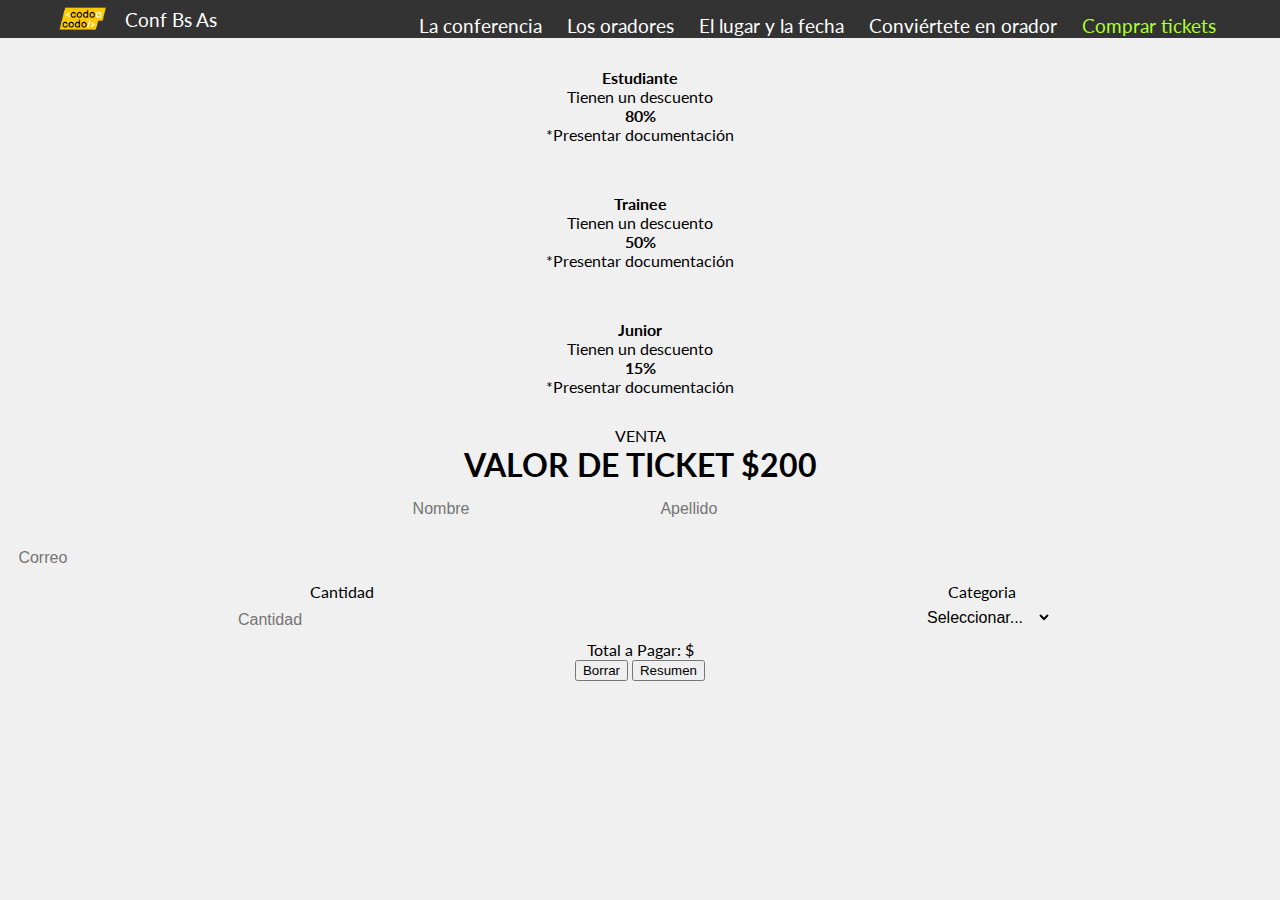
==== orador.html @ 402794fa "se agrega orador" ====
<!DOCTYPE html>
<html>
<head>
    <meta charset='utf-8'>
    <meta http-equiv='X-UA-Compatible' content='IE=edge'>
    <title>Convierteté en Orador</title>
    <meta name='viewport' content='width=device-width, initial-scale=1'>
    <link rel='stylesheet' type='text/css' media='screen' href='estilos.css'>
    <link href="https://cdn.jsdelivr.net/npm/bootstrap@5.3.2/dist/css/bootstrap.min.css" rel="stylesheet" integrity="sha384-T3c6CoIi6uLrA9TneNEoa7RxnatzjcDSCmG1MXxSR1GAsXEV/Dwwykc2MPK8M2HN" crossorigin="anonymous">
    <script src="https://cdn.jsdelivr.net/npm/bootstrap@5.3.2/dist/js/bootstrap.bundle.min.js" integrity="sha384-C6RzsynM9kWDrMNeT87bh95OGNyZPhcTNXj1NW7RuBCsyN/o0jlpcV8Qyq46cDfL" crossorigin="anonymous"></script>
    <link rel="preconnect" href="https://fonts.googleapis.com">
    <link rel="preconnect" href="https://fonts.gstatic.com" crossorigin>
    <link href="https://fonts.googleapis.com/css2?family=Lato&family=Ubuntu:ital@0;1&display=swap" rel="stylesheet">
</head>
<header>
    <span id="sup-logo"><img src="images/codoacodo.png" id="logo"> Conf Bs As</span>    
        <nav>
            <ul class="lista-flex" style="margin-top: 1vw;color: rgb(184, 181, 181);"> 
                <li><a>La conferencia</a></li>
                <li><a>Los oradores</a></li>
                <li><a>El lugar y la fecha</a></li>
                <li><a style="color:white">Conviértete en orador</a></li>
                <li><a style="color:greenyellow">Comprar tickets</a></li>
                
            </ul>
        </nav>   
</header>
<body>

	<div class="container">
		<div class="row justify-content-center">
			<div class="col-4">
				<div class="box"> 
					<p><b>Estudiante</b></p>
					<p>Tienen un descuento</p>

					<p><b>80%</b></p>

					<p>*Presentar documentación</p>
				</div>
			</div>
			<div class="col-4">
				<div class="box">
					<p><b>Trainee</b></p>
					<p>Tienen un descuento</p>

					<p><b>50%</b></p>

					<p>*Presentar documentación</p>
				</div>
			</div>
			<div class="col-4">
				<div class="box">
					<p><b>Junior</b></p>
					<p>Tienen un descuento</p>

					<p><b>15%</b></p>

					<p>*Presentar documentación</p>
				</div>
			</div>
		</div>
	</div>
	<div class="container">
	    <div class="lista-centrada">
	        <p style="font-size:1em;">VENTA</p>
	        <p style="font-size: 2em;" ><b><span id="precioTicket">VALOR DE TICKET $200 </span></b></p>
	    </div>
	    <div class="container lista-centrada">
	        <input placeholder="Nombre" class="input-form">
	        <input placeholder="Apellido" class="input-form">
	        <input placeholder="Correo" class="input-form" style="width: 98%;">
	        
			<div class="flex-container">
	        	<p>
	            	<span > Cantidad </span>
	            	<input placeholder="Cantidad" class="input-form">
	            </p>	
	        	<p>
	        		<label class="text2"> Categoria </label>           
	            	<select class="input-form" id="categoria" onchange="CalcularPrecioFinal()">
	            		<option >Seleccionar... </option>
	                	<option value="0.2">Estudiante</option>
	                	<option value="0.5">Trainee</option>
	                	<option value="0.75">Junior</option>
	            	</select> 	
	        	</p>
        
	            
	        </div>
	        <p>Total a Pagar:<span id="precioFinal"> $</span></p>
	        <button class="btn btn-primary">Borrar</button>
	        <button class="btn btn-primary">Resumen</button>
	    </div>
	</div>


</body>

<script>
	function CalcularPrecioFinal(){
		const precioTicket = parseFloat(document.getElementById ('precioTicket').textContent);
		const categoria = parseFloat(document.getElementById ('categoria').value);

		const precioFinal2 = precioTicket * categoria;

		document.getElementById ('precioFinal').textContent = precioFinal2;
	}
</script>
</html>
---- estilos.css ----
/* Reset de estilos básicos */
body, h1, h2, h3, h4, h5, h6, p, ul, li, a {
    margin: 0;
    padding: 0;
    border: 0;
}


body {
    font-family: 'Lato', sans-serif;
    background-color: #f0f0f0;
}

.container-fluid {
    padding: 20px;
}

/* Encabezado */
header {
    background-color: #333;
    color: white;
    padding: 0px;
    display: flex;
    justify-content: space-between;
    align-items: center;
    font-size: larger;
    padding-right: 5vw;
}

#sup-logo {
    display: flex;
    align-items: center;
    margin-left: 4vw;
  
}

#logo {
    width: 5vw;
    height: 3vw;
    margin-right: 10px;
}

nav ul {
    list-style-type: none;
}

nav ul li {
    display: inline;
    margin-right: 20px;
}

nav ul li:last-child {
    margin-right: 0;
}

a {
    text-decoration: none;
    color: white;
}

/* Contenedor principal */
#elemento-contenedor {
    
    margin-top:-20px;
    background-image: url('images/ba1.jpg');
    background-color: rgba(0, 0, 0, 0.5);
    background-size: cover;
    background-position: center;
    min-height: 50vh;
    display: flex;
    align-items: center;
    justify-content: space-between;
    padding: 20px;
}

.elemento-titulo{
    text-align: start;
    margin-top: 10vw;
}
#txt-body {
    background: rgba(0, 0, 0, 0.5);
    color: white;
    border-radius: 5px;
    position: relative; 
}

#txt-body::after {
    content: "";
    background: inherit; 
    position: absolute;
    top: 0;
    left: 0;
    right: 0;
    bottom: 0;
    opacity: 0.5; 
    z-index: -1;
    border-radius: 5px;
}


#Botonescuerpo button {
    margin-right: 10px;
    border: 1px solid white;
    background-color: transparent;
    color: white;
    border-radius: 5px;
}

.img-steve {
    max-width: 100%;
    height: auto;
}
/* Oradores */
#imgorador {
    margin: 20px;
    text-align: center;
    padding: 0px;
    border: 1px solid #b8b8b8
}

.img_orador {
    max-width: 100%;
    height: auto;
}

.javascript{
    background-color: rgb(231, 201, 26);
    padding: 0.2vw;
    border-radius: 8px;
}
.react{
    background-color: rgb(12, 147, 165);
    color: white;   
    padding: 0.2vw;
    border-radius: 8px;
}
.negocios{
    background-color: #333;
    color: white;
    padding: 0.2vw;
    border-radius: 8px;
}
.startups{
    background-color: red;
    color: white;
    padding: 0.2vw;
    border-radius: 8px;
}
.lorem {
    margin-top: 10px;
    text-align: justify;
}

/* Carrosel */
#carouselExample {
    width: 100%;
    
}

footer {
    background-color: #076d70;
    color: white;
    padding: 20px 0;
    text-align: center;
}

.lista {
    list-style-type: none;
    padding: 0;
    margin: 0; 
}

.lista-item {
    display: inline-block;
    margin-right: 20px; 
}

.lista-item:last-child {
    margin-right: 0; 
}

.lista-item a {
    color: white;
    text-decoration: none;
}

.lista-centrada {
    text-align: center; 
}


.box {
  background-color: #f0f0f0;
  padding: 20px;
  margin: 10px;
  text-align: center;
}

.contenedor p {
    text-align: center;
}

.contenedor p label {
    display: block;
    margin-bottom: 5px; /* Ajusta el margen según tus necesidades */
}

.input-form {
    color: black;
    margin: 0.5%;
    padding: 0.375rem 0.75rem;
    font-size: 1rem;
    font-weight: 400;
    line-height: 1.5;
    background-color: var(--bs-body-bg);
    background-clip: padding-box;
    border: var(--bs-border-width) solid var(--bs-border-color);
    border-radius: var(--bs-border-radius);
}

.input-form:focus {
    color: var(--bs-body-color);
    background-color: var(--bs-body-bg);
    border-color: #86b7fe;
    outline: 0;
    box-shadow: 0 0 0 0.25rem rgba(13, 110, 253, 0.25);
}

.flex-container{
   
    display: flex;
    flex-flow: row nowrap;
    justify-content: space-around;
    align-items: flex-start;
    align-content: space-around;
}
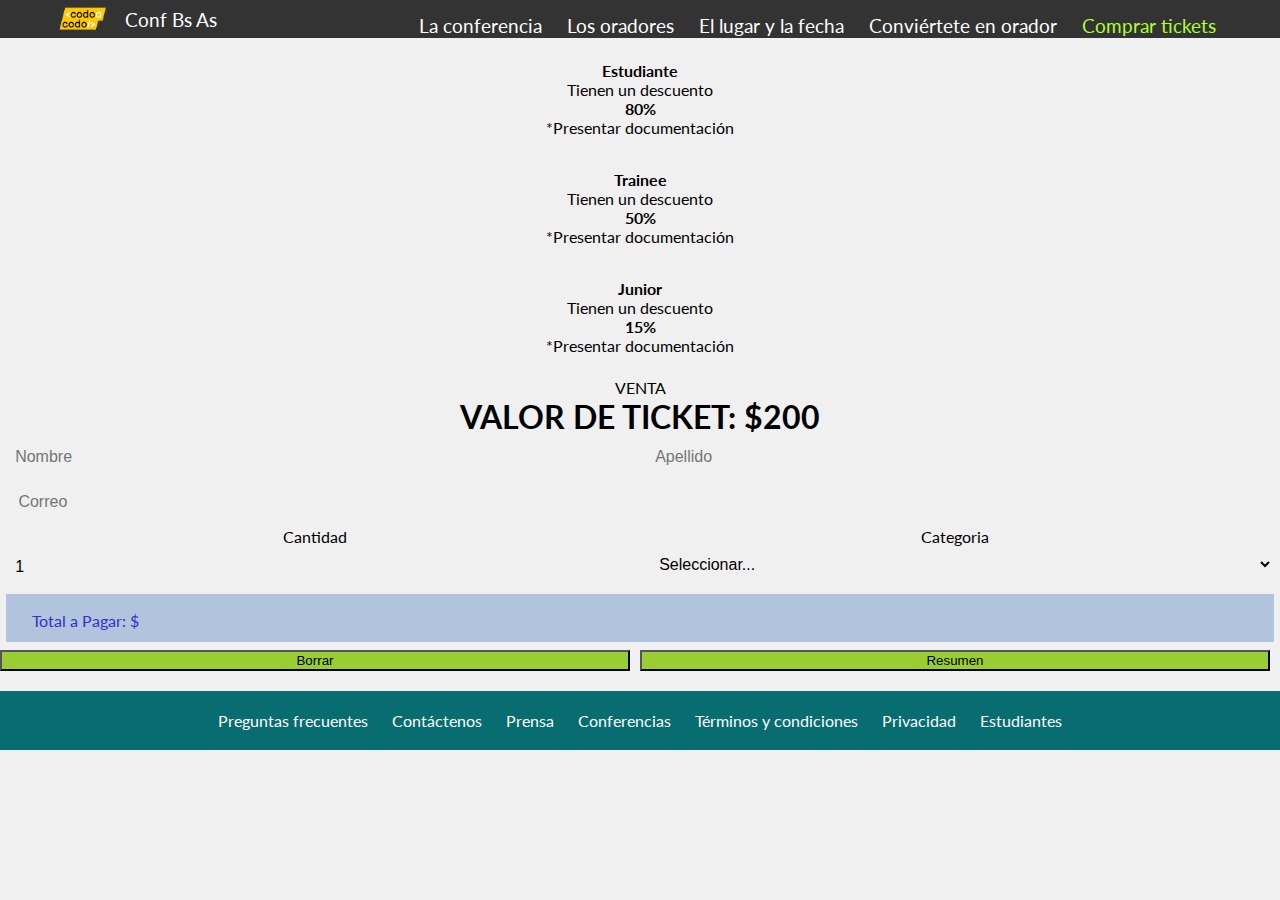
==== commit 097a7228: "se agrega orador y css" ====
--- a/orador.html
+++ b/orador.html
@@ -29,8 +29,8 @@
 
 	<div class="container">
 		<div class="row justify-content-center">
-			<div class="col-4">
-				<div class="box"> 
+			<div class="col-3">
+				<div class="box border border-primary" > 
 					<p><b>Estudiante</b></p>
 					<p>Tienen un descuento</p>
 
@@ -39,8 +39,8 @@
 					<p>*Presentar documentación</p>
 				</div>
 			</div>
-			<div class="col-4">
-				<div class="box">
+			<div class="col-3">
+				<div class="box border border-success">
 					<p><b>Trainee</b></p>
 					<p>Tienen un descuento</p>
 
@@ -49,8 +49,8 @@
 					<p>*Presentar documentación</p>
 				</div>
 			</div>
-			<div class="col-4">
-				<div class="box">
+			<div class="col-3">
+				<div class="box border border-warning">
 					<p><b>Junior</b></p>
 					<p>Tienen un descuento</p>
 
@@ -61,50 +61,101 @@
 			</div>
 		</div>
 	</div>
-	<div class="container">
+	<div style="padding-bottom:20px;justify-content:center;" class="row justify-content-right col-6" >
 	    <div class="lista-centrada">
 	        <p style="font-size:1em;">VENTA</p>
-	        <p style="font-size: 2em;" ><b><span id="precioTicket">VALOR DE TICKET $200 </span></b></p>
+	        <p style="font-size: 2em;" ><b>VALOR DE TICKET: $<span id="precioTicket">200</span></b></p>
 	    </div>
 	    <div class="container lista-centrada">
-	        <input placeholder="Nombre" class="input-form">
-	        <input placeholder="Apellido" class="input-form">
-	        <input placeholder="Correo" class="input-form" style="width: 98%;">
-	        
 			<div class="flex-container">
-	        	<p>
-	            	<span > Cantidad </span>
-	            	<input placeholder="Cantidad" class="input-form">
-	            </p>	
-	        	<p>
-	        		<label class="text2"> Categoria </label>           
-	            	<select class="input-form" id="categoria" onchange="CalcularPrecioFinal()">
+				<div class="input-field">
+					<input placeholder="Nombre" class="input-form" style="width: 100%;">
+				</div>
+				<div class="input-field">
+					<input placeholder="Apellido" class="input-form" style="width: 100%;">
+					
+				</div>
+			</div>
+			<input placeholder="Correo" class="input-form" style="width: 100%;">
+			
+	        <div class="flex-container">
+				<div class="input-field">
+					<label style="width: 100%;text-align:left;"> Cantidad </label>
+				</div>
+				<div class="input-field">
+					<label class="text2" style="width: 100%;text-align:left;"> Categoria </label>  
+					
+				</div>
+			</div>
+
+			<div class="flex-container">
+				<div class="input-field">
+					<input style="width: 100%;"placeholder="Cantidad" class="input-form" id="cantidad" value="1" type="number"  onclick="validarCantidad()">
+				</div>
+				<div class="input-field">
+					<select class="input-form" style="width: 100%;" id="categoria" onchange="CalcularPrecioFinal()">
 	            		<option >Seleccionar... </option>
 	                	<option value="0.2">Estudiante</option>
 	                	<option value="0.5">Trainee</option>
 	                	<option value="0.75">Junior</option>
-	            	</select> 	
-	        	</p>
-        
-	            
-	        </div>
-	        <p>Total a Pagar:<span id="precioFinal"> $</span></p>
-	        <button class="btn btn-primary">Borrar</button>
-	        <button class="btn btn-primary">Resumen</button>
+	            	</select> 
+					
+				</div>
+			</div>
+	        <p class="input-form" style="background-color:LightSteelBlue;color:rgb(50, 50, 202);text-align:left;padding-left:2vw;" >Total a Pagar: $<span id="precioFinal" style="font-size:1.5em" ></span></p>
+
+			<div class="flex-container">
+				<div class="input-field">
+					<button class="btn text-white" style="background-color:yellowgreen;width:100%">Borrar</button>
+				</div>
+				<div class="input-field">
+					<button class="btn text-white" style="background-color:yellowgreen;width:100%">Resumen</button>
+				
+				</div>
+			</div>
+	        
+	        
+
+
+			
+	        
 	    </div>
 	</div>
 
 
 </body>
+<footer>
+    <div class="container-fluid2">
+        <ul class="lista">
+            <li class="lista-item"><a>Preguntas frecuentes</a></li>
+            <li class="lista-item"><a>Contáctenos</a></li>
+            <li class="lista-item"><a>Prensa</a></li>
+            <li class="lista-item"><a>Conferencias</a></li>
+            <li class="lista-item"><a>Términos y condiciones</a></li>
+            <li class="lista-item"><a>Privacidad</a></li>
+            <li class="lista-item"><a>Estudiantes</a></li>
+        </ul>
+    </div>
+
+</footer>
 
 <script>
 	function CalcularPrecioFinal(){
-		const precioTicket = parseFloat(document.getElementById ('precioTicket').textContent);
+		const precioTicket = parseInt(document.getElementById ('precioTicket').textContent);
 		const categoria = parseFloat(document.getElementById ('categoria').value);
-
+		const cantidad = parseInt(document.getElementById ('cantidad').value);
+		
+		if (isNaN(cantidad) || cantidad < 1) {
+			alert("La cantidad de tickets debe ser 1 o superior");
+			return;
+		}
+		
 		const precioFinal2 = precioTicket * categoria;
 
-		document.getElementById ('precioFinal').textContent = precioFinal2;
+		precioFinal3 = cantidad * precioFinal2
+		document.getElementById ('precioFinal').textContent = precioFinal3;
 	}
+	
+
 </script>
 </html>--- a/estilos.css
+++ b/estilos.css
@@ -190,10 +190,9 @@
 
 
 .box {
-  background-color: #f0f0f0;
-  padding: 20px;
-  margin: 10px;
-  text-align: center;
+    padding: 10px;
+    margin: 1vw;
+    text-align: center;
 }
 
 .contenedor p {
@@ -233,4 +232,10 @@
     justify-content: space-around;
     align-items: flex-start;
     align-content: space-around;
+}
+
+.input-field {
+    
+    flex: 1;
+    margin-right: 10px;
 }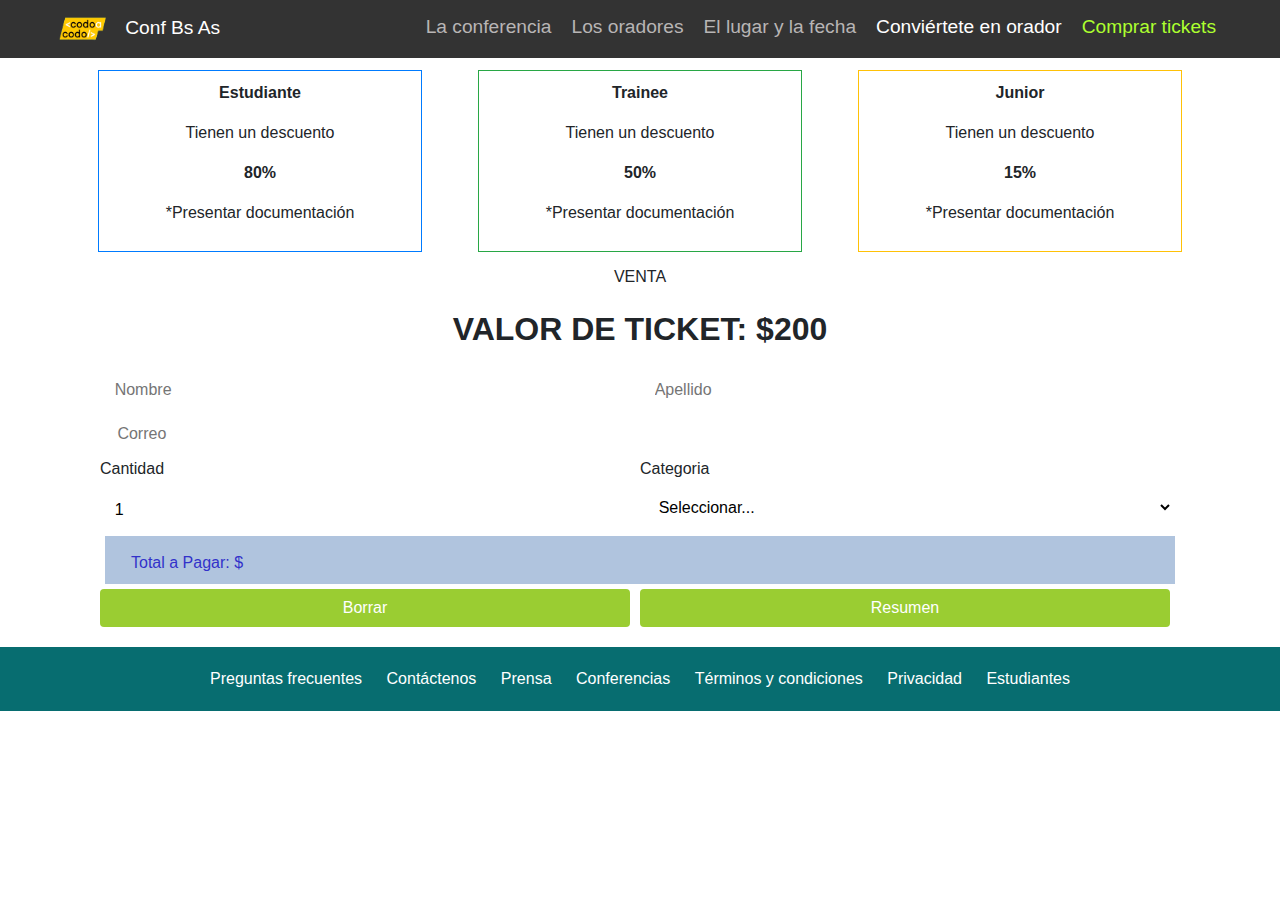
==== commit 94f3c2ec: "se agrega responsive" ====
--- a/orador.html
+++ b/orador.html
@@ -6,30 +6,41 @@
     <title>Convierteté en Orador</title>
     <meta name='viewport' content='width=device-width, initial-scale=1'>
     <link rel='stylesheet' type='text/css' media='screen' href='estilos.css'>
-    <link href="https://cdn.jsdelivr.net/npm/bootstrap@5.3.2/dist/css/bootstrap.min.css" rel="stylesheet" integrity="sha384-T3c6CoIi6uLrA9TneNEoa7RxnatzjcDSCmG1MXxSR1GAsXEV/Dwwykc2MPK8M2HN" crossorigin="anonymous">
-    <script src="https://cdn.jsdelivr.net/npm/bootstrap@5.3.2/dist/js/bootstrap.bundle.min.js" integrity="sha384-C6RzsynM9kWDrMNeT87bh95OGNyZPhcTNXj1NW7RuBCsyN/o0jlpcV8Qyq46cDfL" crossorigin="anonymous"></script>
+	<link href="https://maxcdn.bootstrapcdn.com/bootstrap/4.5.2/css/bootstrap.min.css" rel="stylesheet">
+    <script src="https://maxcdn.bootstrapcdn.com/bootstrap/4.5.2/js/bootstrap.bundle.min.js"></script>
     <link rel="preconnect" href="https://fonts.googleapis.com">
     <link rel="preconnect" href="https://fonts.gstatic.com" crossorigin>
     <link href="https://fonts.googleapis.com/css2?family=Lato&family=Ubuntu:ital@0;1&display=swap" rel="stylesheet">
+	
 </head>
 <header>
-    <span id="sup-logo"><img src="images/codoacodo.png" id="logo"> Conf Bs As</span>    
-        <nav>
-            <ul class="lista-flex" style="margin-top: 1vw;color: rgb(184, 181, 181);"> 
-                <li><a>La conferencia</a></li>
-                <li><a>Los oradores</a></li>
-                <li><a>El lugar y la fecha</a></li>
-                <li><a style="color:white">Conviértete en orador</a></li>
-                <li><a style="color:greenyellow">Comprar tickets</a></li>
-                
-            </ul>
-        </nav>   
+	<div class="header-content">
+    <span id="sup-logo"><img src="images/codoacodo.png" id="logo"> Conf Bs As</span>
+    <div class="mobile-menu-button" onclick="toggleMobileMenu()">☰ Menu</div>
+    <nav>
+        <ul class="lista-flex" style="margin-top: 1vw;color: rgb(184, 181, 181);">
+            <li><a>La conferencia</a></li>
+            <li><a>Los oradores</a></li>
+            <li><a>El lugar y la fecha</a></li>
+            <li><a style="color:white">Conviértete en orador</a></li>
+            <li><a style="color:greenyellow">Comprar tickets</a></li>
+        </ul>
+    </nav>
+    <!-- Mobile dropdown menu -->
+    <ul class="mobile-menu">
+        <li><a>La conferencia</a></li>
+        <li><a>Los oradores</a></li>
+        <li><a>El lugar y la fecha</a></li>
+        <li><a style="color:white">Conviértete en orador</a></li>
+        <li><a style="color:greenyellow">Comprar tickets</a></li>
+    </ul>
+	</div>
 </header>
 <body>
 
 	<div class="container">
 		<div class="row justify-content-center">
-			<div class="col-3">
+			<div class="col-12 col-md-4">
 				<div class="box border border-primary" > 
 					<p><b>Estudiante</b></p>
 					<p>Tienen un descuento</p>
@@ -39,7 +50,7 @@
 					<p>*Presentar documentación</p>
 				</div>
 			</div>
-			<div class="col-3">
+			<div class="col-12 col-md-4">
 				<div class="box border border-success">
 					<p><b>Trainee</b></p>
 					<p>Tienen un descuento</p>
@@ -49,7 +60,7 @@
 					<p>*Presentar documentación</p>
 				</div>
 			</div>
-			<div class="col-3">
+			<div class="col-12 col-md-4">
 				<div class="box border border-warning">
 					<p><b>Junior</b></p>
 					<p>Tienen un descuento</p>
@@ -61,69 +72,54 @@
 			</div>
 		</div>
 	</div>
-	<div style="padding-bottom:20px;justify-content:center;" class="row justify-content-right col-6" >
-	    <div class="lista-centrada">
-	        <p style="font-size:1em;">VENTA</p>
-	        <p style="font-size: 2em;" ><b>VALOR DE TICKET: $<span id="precioTicket">200</span></b></p>
-	    </div>
-	    <div class="container lista-centrada">
+	<!-- TODO LO QUE VIENE DEBAJO, TIENE QUE TENER EL MISMO ANCHO QUE LAS 3 CAJAS ANTERIORES -->
+	<div class="container" style="padding-bottom:20px;justify-content:center;">
+		<div class="lista-centrada">
+			<p style="font-size:1em;">VENTA</p>
+			<p style="font-size: 2em;" ><b>VALOR DE TICKET: $<span id="precioTicket">200</span></b></p>
+		</div>
+		<div class="container lista-centrada">
 			<div class="flex-container">
 				<div class="input-field">
 					<input placeholder="Nombre" class="input-form" style="width: 100%;">
 				</div>
 				<div class="input-field">
 					<input placeholder="Apellido" class="input-form" style="width: 100%;">
-					
 				</div>
 			</div>
 			<input placeholder="Correo" class="input-form" style="width: 100%;">
-			
-	        <div class="flex-container">
+			<div class="flex-container">
 				<div class="input-field">
 					<label style="width: 100%;text-align:left;"> Cantidad </label>
 				</div>
 				<div class="input-field">
 					<label class="text2" style="width: 100%;text-align:left;"> Categoria </label>  
-					
 				</div>
 			</div>
-
 			<div class="flex-container">
 				<div class="input-field">
 					<input style="width: 100%;"placeholder="Cantidad" class="input-form" id="cantidad" value="1" type="number"  onclick="validarCantidad()">
 				</div>
 				<div class="input-field">
 					<select class="input-form" style="width: 100%;" id="categoria" onchange="CalcularPrecioFinal()">
-	            		<option >Seleccionar... </option>
-	                	<option value="0.2">Estudiante</option>
-	                	<option value="0.5">Trainee</option>
-	                	<option value="0.75">Junior</option>
-	            	</select> 
-					
+						<option>Seleccionar... </option>
+						<option value="0.2">Estudiante</option>
+						<option value="0.5">Trainee</option>
+						<option value="0.85">Junior</option>
+					</select> 
 				</div>
 			</div>
-	        <p class="input-form" style="background-color:LightSteelBlue;color:rgb(50, 50, 202);text-align:left;padding-left:2vw;" >Total a Pagar: $<span id="precioFinal" style="font-size:1.5em" ></span></p>
-
+			<p class="input-form" style="background-color:LightSteelBlue;color:rgb(50, 50, 202);text-align:left;padding-left:2vw;" >Total a Pagar: $<span id="precioFinal" style="font-size:1.5em" ></span></p>
 			<div class="flex-container">
 				<div class="input-field">
 					<button class="btn text-white" style="background-color:yellowgreen;width:100%">Borrar</button>
 				</div>
 				<div class="input-field">
 					<button class="btn text-white" style="background-color:yellowgreen;width:100%">Resumen</button>
-				
 				</div>
 			</div>
-	        
-	        
-
-
-			
-	        
-	    </div>
+		</div>
 	</div>
-
-
-</body>
 <footer>
     <div class="container-fluid2">
         <ul class="lista">
@@ -155,7 +151,14 @@
 		precioFinal3 = cantidad * precioFinal2
 		document.getElementById ('precioFinal').textContent = precioFinal3;
 	}
-	
+	function toggleMobileMenu() {
+		const mobileMenu = document.querySelector('.mobile-menu');
+		if (mobileMenu.style.display === 'block') {
+			mobileMenu.style.display = 'none';
+		} else {
+			mobileMenu.style.display = 'block';
+		}
+	}
 
 </script>
 </html>--- a/estilos.css
+++ b/estilos.css
@@ -238,4 +238,185 @@
     
     flex: 1;
     margin-right: 10px;
+}
+
+@media (max-width: 768px) {
+ 
+    .col-3 {
+        width: 10%;
+    }
+    .box {
+        margin: 10px 0; /* Add spacing between the boxes */
+        padding: 2vw;
+        text-align: center;
+    }
+    .mobile-menu-button {
+        display: none;
+    }
+
+    /* Styles for the navigation menu */
+    nav ul {
+        list-style-type: none;
+    }
+
+    nav ul li {
+        display: inline;
+        margin-right: 20px;
+    }
+
+    nav ul li:last-child {
+        margin-right: 0;
+    }
+}
+.mobile-menu-button {
+    display: none;
+}
+
+/* Styles for the navigation menu */
+nav ul {
+    list-style-type: none;
+}
+
+nav ul li {
+    display: inline;
+    margin-right: 20px;
+}
+
+nav ul li:last-child {
+    margin-right: 0;
+}
+
+@media (max-width: 768px) {
+    /* Hide the regular menu and display the mobile menu button */
+    nav ul {
+        display: none;
+    }
+
+    .mobile-menu-button {
+        display: block;
+        cursor: pointer;
+        text-align: center;
+        margin: 10px 0;
+    }
+
+    /* Styles for the mobile dropdown menu */
+    .mobile-menu {
+        display: none;
+        list-style-type: none;
+        text-align: center;
+    }
+
+    .mobile-menu li {
+        margin: 10px 0;
+    }
+}
+header {
+    display: flex;
+    justify-content: space-between;
+    align-items: center;
+}
+.header-content {
+    display: flex;
+    justify-content: space-between;
+    align-items: center;
+}
+
+#sup-logo {
+    display: flex;
+    align-items: center;
+}
+
+#sup-logo {
+    display: flex;
+    align-items: center;
+}
+
+/* Styles for the mobile menu button */
+.mobile-menu-button {
+    display: none;
+}
+
+/* Styles for the navigation menu */
+nav ul {
+    list-style-type: none;
+    display: flex;
+}
+
+nav ul li {
+    margin-right: 20px;
+}
+
+nav ul li:last-child {
+    margin-right: 0;
+}
+
+@media (max-width: 768px) {
+    /* Hide the regular menu and display the mobile menu button */
+    nav ul {
+        display: none;
+    }
+
+    .mobile-menu-button {
+        display: block;
+        cursor: pointer;
+        text-align: center;
+        margin: 10px 0;
+    }
+
+    /* Styles for the mobile dropdown menu */
+    .mobile-menu {
+        display: none;
+        list-style-type: none;
+        text-align: center;
+    }
+
+    .mobile-menu li {
+        margin: 10px 0;
+    }
+}
+
+.mobile-menu {
+    display: none;
+}
+
+/* Estilos para el botón del menú móvil */
+.mobile-menu-button {
+    display: none;
+}
+
+@media (max-width: 768px) {
+    /* Estilos para dispositivos móviles */
+    .lista-flex {
+        display: none;
+    }
+
+    .mobile-menu-button {
+        display: block;
+        cursor: pointer;
+    }
+
+    .mobile-menu {
+        display: none;
+    }
+}
+@media (max-width: 768px) {
+    .header-content {
+        flex-direction: column; /* Cambiar a dirección de columna */
+        align-items: flex-start; /* Alinear a la izquierda */
+    }
+
+    #sup-logo {
+        margin-bottom: 10px; /* Agregar margen inferior entre el logo y el texto */
+    }
+
+    /* Restaurar estilos para el botón del menú móvil */
+    .mobile-menu-button {
+        display: block;
+        cursor: pointer;
+    }
+
+    /* Estilos para la lista de navegación móvil */
+    .mobile-menu {
+        display: none;
+    }
 }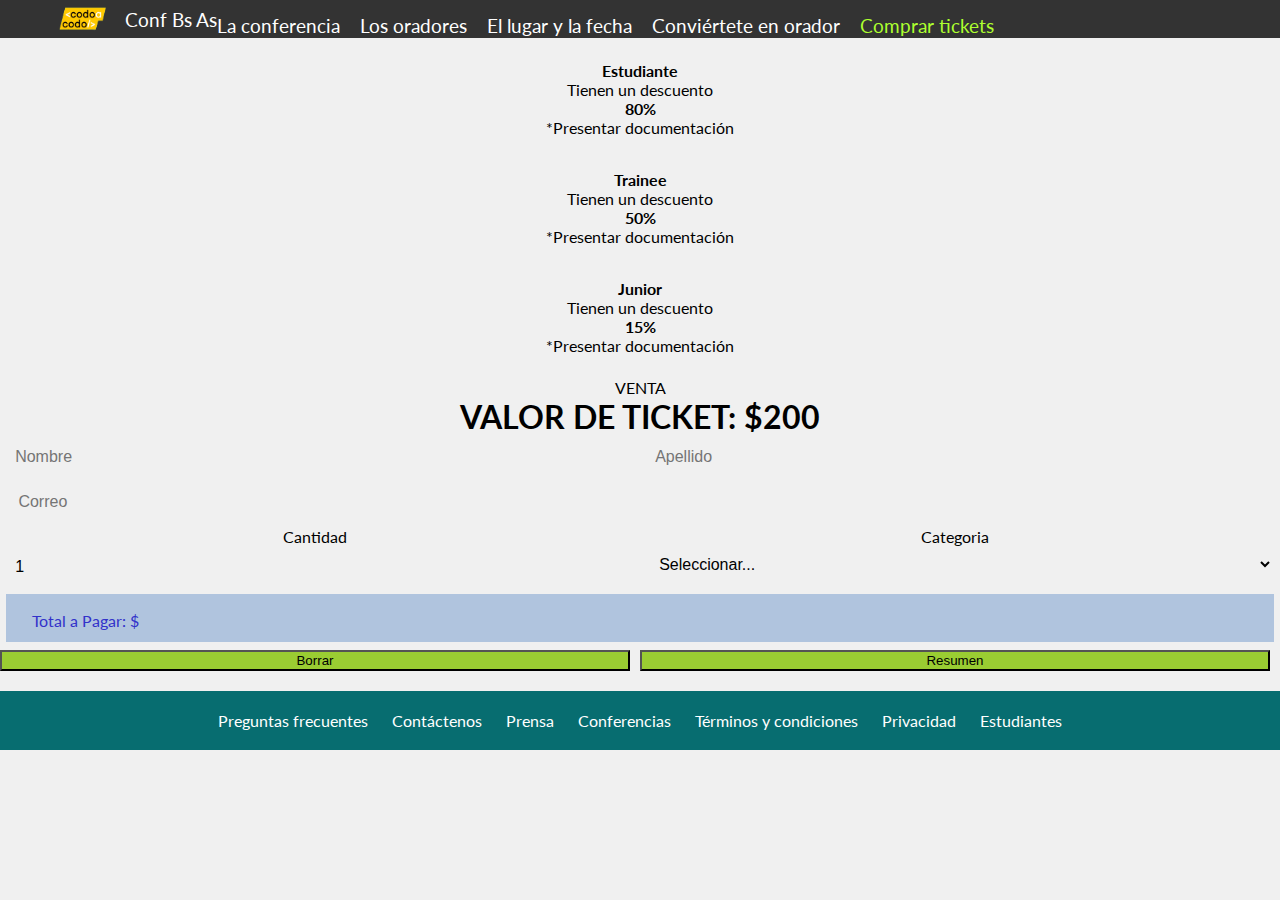
==== commit a6ddd4a0: "se agrega responsive" ====
--- a/orador.html
+++ b/orador.html
@@ -5,9 +5,9 @@
     <meta http-equiv='X-UA-Compatible' content='IE=edge'>
     <title>Convierteté en Orador</title>
     <meta name='viewport' content='width=device-width, initial-scale=1'>
-    <link rel='stylesheet' type='text/css' media='screen' href='estilos.css'>
-	<link href="https://maxcdn.bootstrapcdn.com/bootstrap/4.5.2/css/bootstrap.min.css" rel="stylesheet">
-    <script src="https://maxcdn.bootstrapcdn.com/bootstrap/4.5.2/js/bootstrap.bundle.min.js"></script>
+	<link rel='stylesheet' type='text/css' media='screen' href='estilos.css'>
+    <link href="https://cdn.jsdelivr.net/npm/bootstrap@5.3.2/dist/css/bootstrap.min.css" rel="stylesheet" integrity="sha384-T3c6CoIi6uLrA9TneNEoa7RxnatzjcDSCmG1MXxSR1GAsXEV/Dwwykc2MPK8M2HN" crossorigin="anonymous">
+    <script src="https://cdn.jsdelivr.net/npm/bootstrap@5.3.2/dist/js/bootstrap.bundle.min.js" integrity="sha384-C6RzsynM9kWDrMNeT87bh95OGNyZPhcTNXj1NW7RuBCsyN/o0jlpcV8Qyq46cDfL" crossorigin="anonymous"></script>
     <link rel="preconnect" href="https://fonts.googleapis.com">
     <link rel="preconnect" href="https://fonts.gstatic.com" crossorigin>
     <link href="https://fonts.googleapis.com/css2?family=Lato&family=Ubuntu:ital@0;1&display=swap" rel="stylesheet">
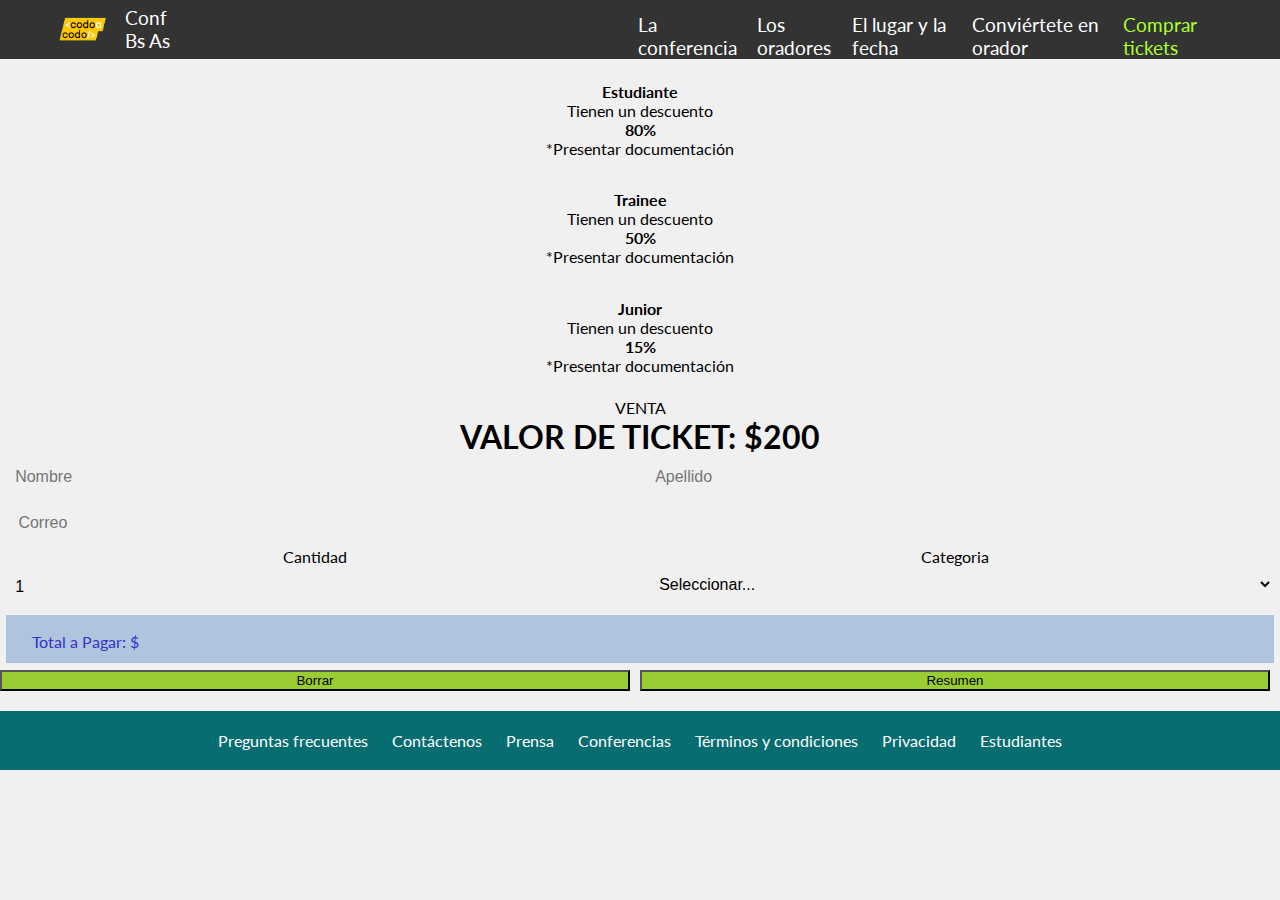
==== commit 553d838d: "se agrega responsive" ====
--- a/orador.html
+++ b/orador.html
@@ -18,7 +18,7 @@
     <span id="sup-logo"><img src="images/codoacodo.png" id="logo"> Conf Bs As</span>
     <div class="mobile-menu-button" onclick="toggleMobileMenu()">☰ Menu</div>
     <nav>
-        <ul class="lista-flex" style="margin-top: 1vw;color: rgb(184, 181, 181);">
+        <ul class="lista-flex" style="margin-top: 1vw;color: rgb(184, 181, 181);padding-left:35vw">
             <li><a>La conferencia</a></li>
             <li><a>Los oradores</a></li>
             <li><a>El lugar y la fecha</a></li>
